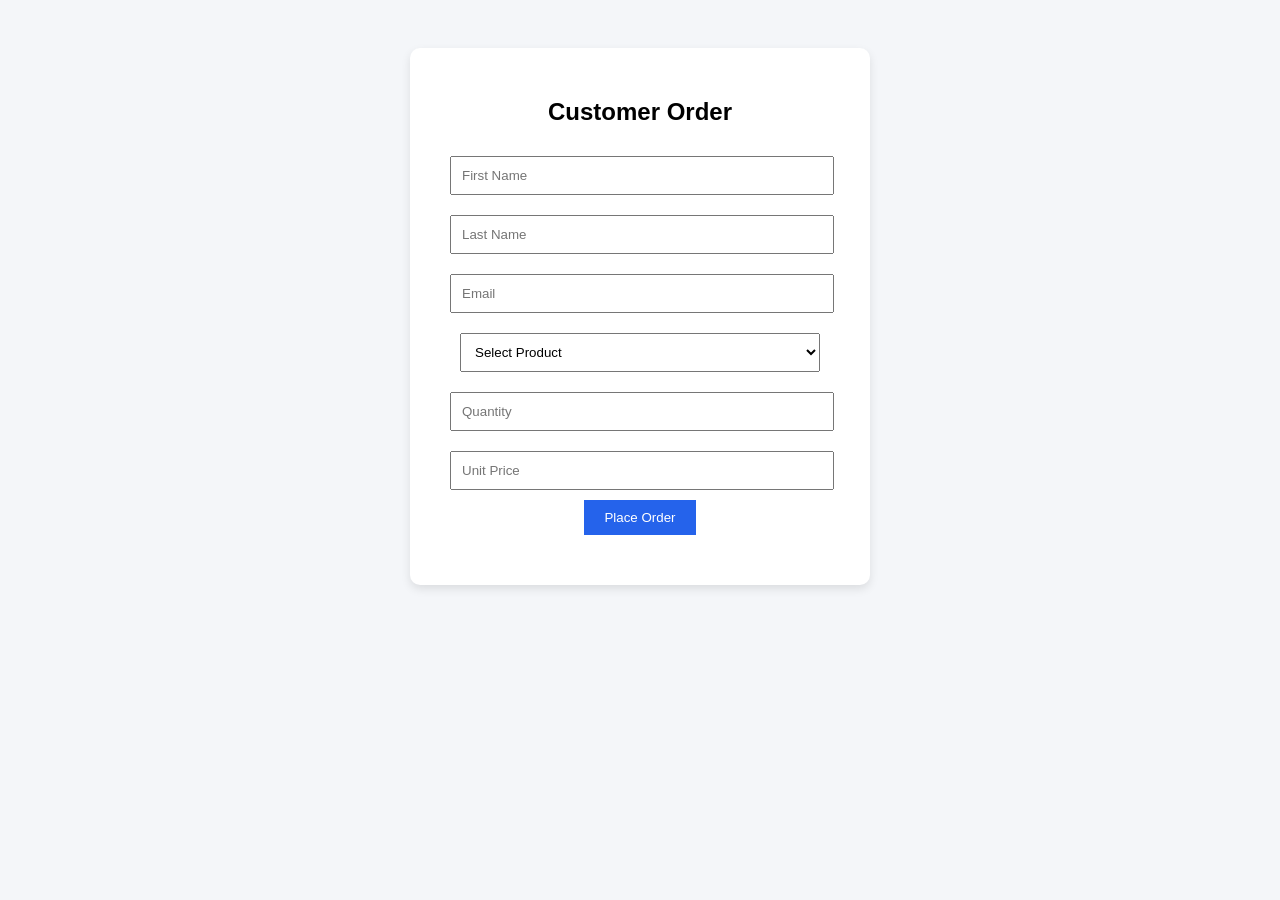
==== frontend/order.html @ 6950f356 "Initial commit - Halleyx Dashboard Project" ====
<!DOCTYPE html>
<html>

<head>

<title>Place Your Order</title>

<style>

body{
font-family:Arial;
background:#f4f6f9;
text-align:center;
padding:40px;
}

.container{
background:white;
width:400px;
margin:auto;
padding:30px;
border-radius:10px;
box-shadow:0 4px 10px rgba(0,0,0,0.1);
}

input,select{
width:90%;
padding:10px;
margin:10px;
}

button{
padding:10px 20px;
background:#2563eb;
color:white;
border:none;
cursor:pointer;
}

.success{
color:green;
margin-top:20px;
}

</style>

</head>

<body>

<div class="container">

<h2>Customer Order</h2>

<input id="firstName" placeholder="First Name">

<input id="lastName" placeholder="Last Name">

<input id="email" placeholder="Email">

<select id="product">

<option value="">Select Product</option>
<option value="Laptop">Laptop</option>
<option value="Phone">Phone</option>
<option value="Headphones">Headphones</option>
<option value="Keyboard">Keyboard</option>
<option value="Mouse">Mouse</option>

</select>

<input id="quantity" placeholder="Quantity">

<input id="price" placeholder="Unit Price">

<button onclick="placeOrder()">Place Order</button>

<p class="success" id="msg"></p>

</div>

<script>

const API="http://localhost:8080/orders";

async function placeOrder(){

let order={

firstName:firstName.value,
lastName:lastName.value,
email:email.value,
product:product.value,
quantity:parseInt(quantity.value),
unitPrice:parseFloat(price.value)

};

await fetch(API,{
method:"POST",
headers:{
"Content-Type":"application/json"
},
body:JSON.stringify(order)
});

document.getElementById("msg").innerText="Order Placed Successfully!";

}

</script>

</body>

</html>
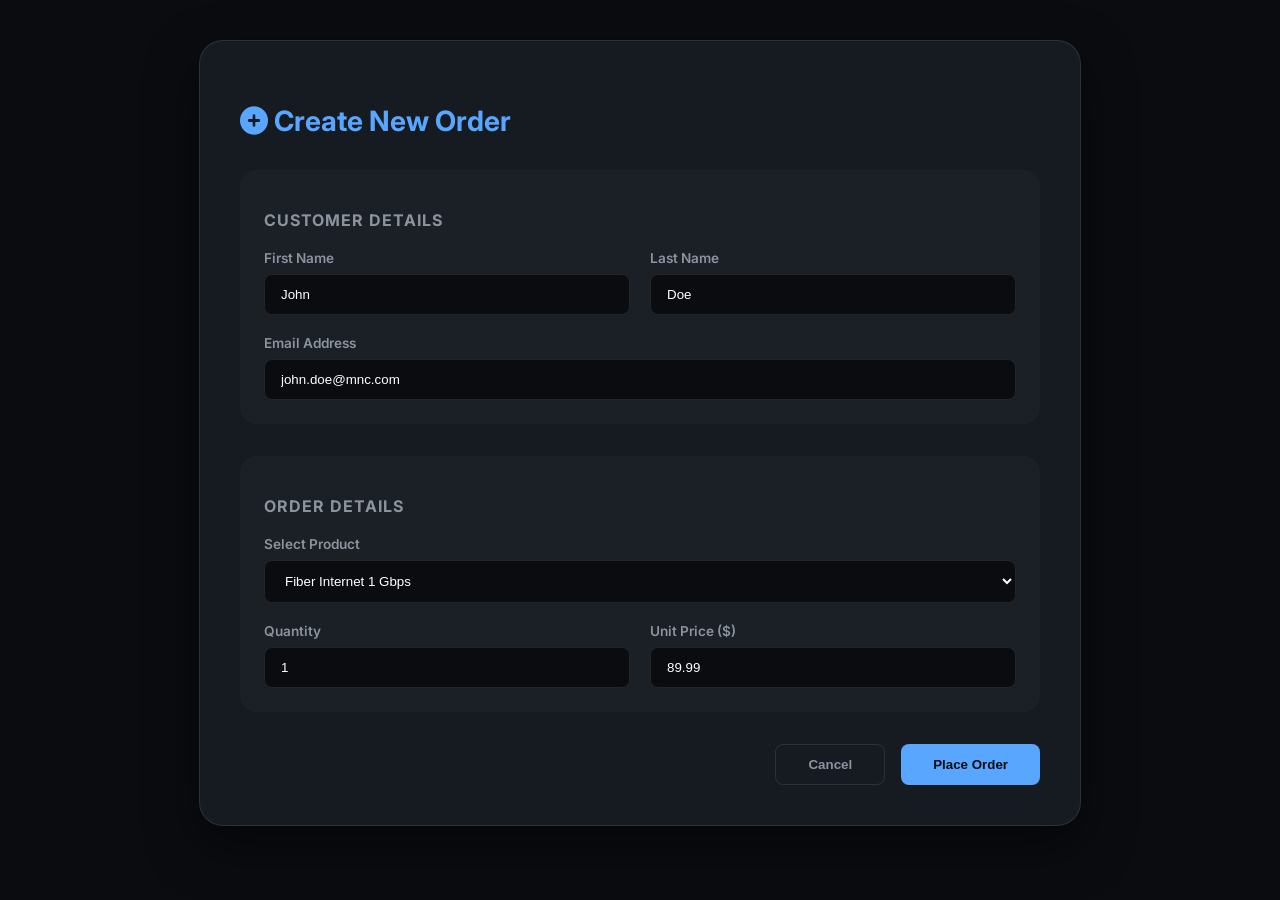
==== commit 3085c3a7: "Complete professional OmniDash UI implementation with dynamic widgets and smooth animations" ====
--- a/frontend/order.html
+++ b/frontend/order.html
@@ -1,115 +1,124 @@
 <!DOCTYPE html>
-<html>
+<html lang="en">
+<head>
+    <meta charset="UTF-8">
+    <meta name="viewport" content="width=device-width, initial-scale=1.0">
+    <title>Halleyx · Create Custom Order</title>
+    <link href="https://fonts.googleapis.com/css2?family=Inter:wght@400;500;600;700&display=swap" rel="stylesheet">
+    <link rel="stylesheet" href="https://cdnjs.cloudflare.com/ajax/libs/font-awesome/6.4.0/css/all.min.css">
+    <style>
+        :root {
+            --bg-primary: #0a0c10;
+            --bg-secondary: #161b22;
+            --bg-tertiary: #21262d;
+            --accent-primary: #58a6ff;
+            --text-primary: #f0f6fc;
+            --text-secondary: #8b949e;
+            --border-color: rgba(240, 246, 252, 0.1);
+        }
+        body {
+            font-family: 'Inter', sans-serif;
+            background-color: var(--bg-primary);
+            color: var(--text-primary);
+            display: flex;
+            justify-content: center;
+            padding: 40px 20px;
+            margin: 0;
+        }
+        .form-container {
+            background: var(--bg-secondary);
+            border: 1px solid var(--border-color);
+            border-radius: 24px;
+            padding: 40px;
+            width: 100%;
+            max-width: 800px;
+            box-shadow: 0 20px 50px rgba(0,0,0,0.5);
+        }
+        h2 { font-size: 1.75rem; margin-bottom: 32px; color: var(--accent-primary); }
+        .form-section { margin-bottom: 32px; background: rgba(255,255,255,0.02); padding: 24px; border-radius: 16px; }
+        .form-section h3 { font-size: 1rem; color: var(--text-secondary); margin-bottom: 20px; text-transform: uppercase; letter-spacing: 1px; }
+        .grid { display: grid; grid-template-columns: 1fr 1fr; gap: 20px; }
+        .field { display: flex; flex-direction: column; gap: 8px; }
+        label { font-size: 0.85rem; font-weight: 600; color: var(--text-secondary); }
+        input, select {
+            background: var(--bg-primary);
+            border: 1px solid var(--border-color);
+            border-radius: 8px;
+            padding: 12px 16px;
+            color: white;
+            outline: none;
+            transition: 0.2s;
+        }
+        input:focus, select:focus { border-color: var(--accent-primary); }
+        .full { grid-column: span 2; }
+        .footer { display: flex; justify-content: flex-end; gap: 16px; margin-top: 24px; }
+        .btn { padding: 12px 32px; border-radius: 8px; font-weight: 700; cursor: pointer; border: none; transition: 0.2s; }
+        .btn-secondary { background: transparent; color: var(--text-secondary); border: 1px solid var(--border-color); }
+        .btn-primary { background: var(--accent-primary); color: #0a0c10; }
+        .btn:hover { transform: translateY(-2px); opacity: 0.9; }
+    </style>
+</head>
+<body>
+    <div class="form-container">
+        <h2><i class="fas fa-plus-circle"></i> Create New Order</h2>
+        
+        <div class="form-section">
+            <h3>Customer Details</h3>
+            <div class="grid">
+                <div class="field"><label>First Name</label><input id="firstName" value="John"></div>
+                <div class="field"><label>Last Name</label><input id="lastName" value="Doe"></div>
+                <div class="field full"><label>Email Address</label><input id="email" value="john.doe@mnc.com"></div>
+            </div>
+        </div>
 
-<head>
+        <div class="form-section">
+            <h3>Order Details</h3>
+            <div class="grid">
+                <div class="field full">
+                    <label>Select Product</label>
+                    <select id="product">
+                        <option value="Fiber Internet 1 Gbps">Fiber Internet 1 Gbps</option>
+                        <option value="5G Unlimited Mobile Plan">5G Unlimited Mobile Plan</option>
+                        <option value="Business Internet 500 Mbps">Business Internet 500 Mbps</option>
+                    </select>
+                </div>
+                <div class="field"><label>Quantity</label><input id="quantity" type="number" value="1"></div>
+                <div class="field"><label>Unit Price ($)</label><input id="price" type="number" value="89.99"></div>
+            </div>
+        </div>
 
-<title>Place Your Order</title>
+        <div class="footer">
+            <button class="btn btn-secondary" onclick="window.location.href='index.html'">Cancel</button>
+            <button class="btn btn-primary" onclick="submitOrder()">Place Order</button>
+        </div>
+    </div>
 
-<style>
+    <script>
+        async function submitOrder() {
+            const order = {
+                firstName: document.getElementById('firstName').value,
+                lastName: document.getElementById('lastName').value,
+                email: document.getElementById('email').value,
+                product: document.getElementById('product').value,
+                quantity: parseInt(document.getElementById('quantity').value),
+                unitPrice: parseFloat(document.getElementById('price').value),
+                totalAmount: (document.getElementById('quantity').value * document.getElementById('price').value),
+                status: 'PENDING'
+            };
 
-body{
-font-family:Arial;
-background:#f4f6f9;
-text-align:center;
-padding:40px;
-}
-
-.container{
-background:white;
-width:400px;
-margin:auto;
-padding:30px;
-border-radius:10px;
-box-shadow:0 4px 10px rgba(0,0,0,0.1);
-}
-
-input,select{
-width:90%;
-padding:10px;
-margin:10px;
-}
-
-button{
-padding:10px 20px;
-background:#2563eb;
-color:white;
-border:none;
-cursor:pointer;
-}
-
-.success{
-color:green;
-margin-top:20px;
-}
-
-</style>
-
-</head>
-
-<body>
-
-<div class="container">
-
-<h2>Customer Order</h2>
-
-<input id="firstName" placeholder="First Name">
-
-<input id="lastName" placeholder="Last Name">
-
-<input id="email" placeholder="Email">
-
-<select id="product">
-
-<option value="">Select Product</option>
-<option value="Laptop">Laptop</option>
-<option value="Phone">Phone</option>
-<option value="Headphones">Headphones</option>
-<option value="Keyboard">Keyboard</option>
-<option value="Mouse">Mouse</option>
-
-</select>
-
-<input id="quantity" placeholder="Quantity">
-
-<input id="price" placeholder="Unit Price">
-
-<button onclick="placeOrder()">Place Order</button>
-
-<p class="success" id="msg"></p>
-
-</div>
-
-<script>
-
-const API="http://localhost:8080/orders";
-
-async function placeOrder(){
-
-let order={
-
-firstName:firstName.value,
-lastName:lastName.value,
-email:email.value,
-product:product.value,
-quantity:parseInt(quantity.value),
-unitPrice:parseFloat(price.value)
-
-};
-
-await fetch(API,{
-method:"POST",
-headers:{
-"Content-Type":"application/json"
-},
-body:JSON.stringify(order)
-});
-
-document.getElementById("msg").innerText="Order Placed Successfully!";
-
-}
-
-</script>
-
+            try {
+                await fetch('http://localhost:8080/orders', {
+                    method: 'POST',
+                    headers: { 'Content-Type': 'application/json' },
+                    body: JSON.stringify(order)
+                });
+                alert('Order created successfully!');
+                window.location.href = 'index.html';
+            } catch (err) {
+                alert('Mock success: ' + JSON.stringify(order));
+                window.location.href = 'index.html';
+            }
+        }
+    </script>
 </body>
-
 </html>
